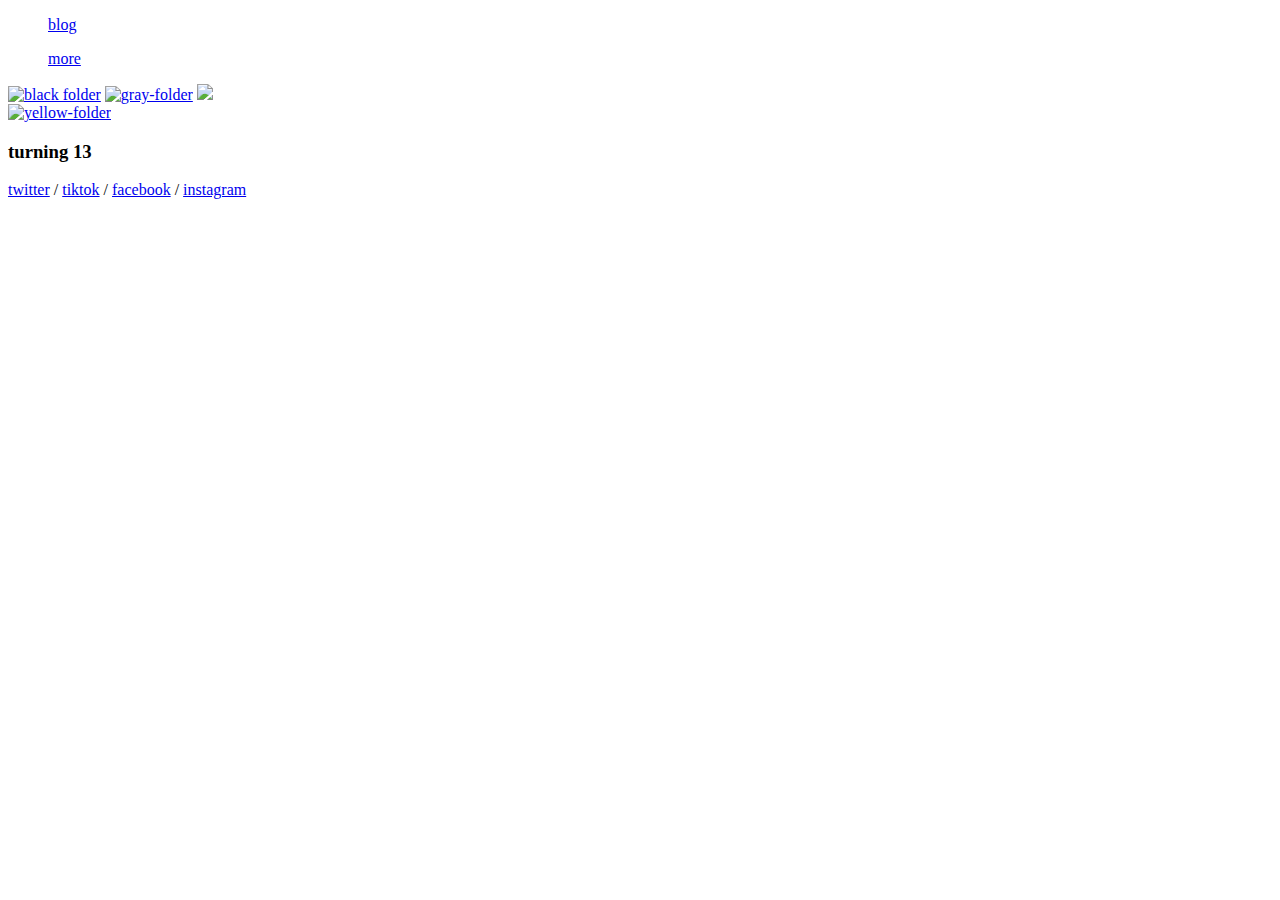
==== index.html @ ccf0c812 "Add files via upload" ====
<!DOCTYPE html>
<html lang="en">
  <head>
    <meta charset="UTF-8">
    <title>birthday boy</title>
    <link rel="stylesheet" href="css/styles.css">
    <link rel="icon" href="images/yellow-folder.png">
  </head>
  <body>
<div class="full-body">
	<script src="index.js"></script>
    <div class="header">
      <a class="blog-link" href="https://yuting.is-a.dev/"><ul>blog</ul></a>
      <a class="more-link" href="more.html"><ul>more</ul></a>
    </div>
    <div class="main">

      <div class="paragraph">
          <a href="master.html"><img class ="fld master" src="images/black-folder.png" alt="black folder"></a>
          <a href="future.html"><img class="fld future" src="images/gray-folder.png" alt="gray-folder"></a>
          <a href="#"><img class="cake" src="images/cake.png"></a>
            <div class="turning-13-container">
            <a href="turning-13.html"><img class="fld 13" src="images/yellow-folder.png" alt="yellow-folder"></a>
            <div class="turning-13-title">
              <h3 class="turning-13">turning 13</h3>
            </div>
            </div>
      </div>
    </div>

    <div class="footer">
        <a class ="twitter-link" href="https://twitter.com/wyuting2011" target="_blank">twitter</a> / <a class ="tiktok-link" href="https://www.tiktok.com/@yutinglol" target="_blank">tiktok</a> / <a class ="fb-link" href="https://www.facebook.com/profile.php?id=61551078486815" target="_blank">facebook</a> / <a class ="insta-link" href="https://www.instagram.com/yuting10101/" target="_blank">instagram</a>
    </div>
</div>
  </body>
</html>
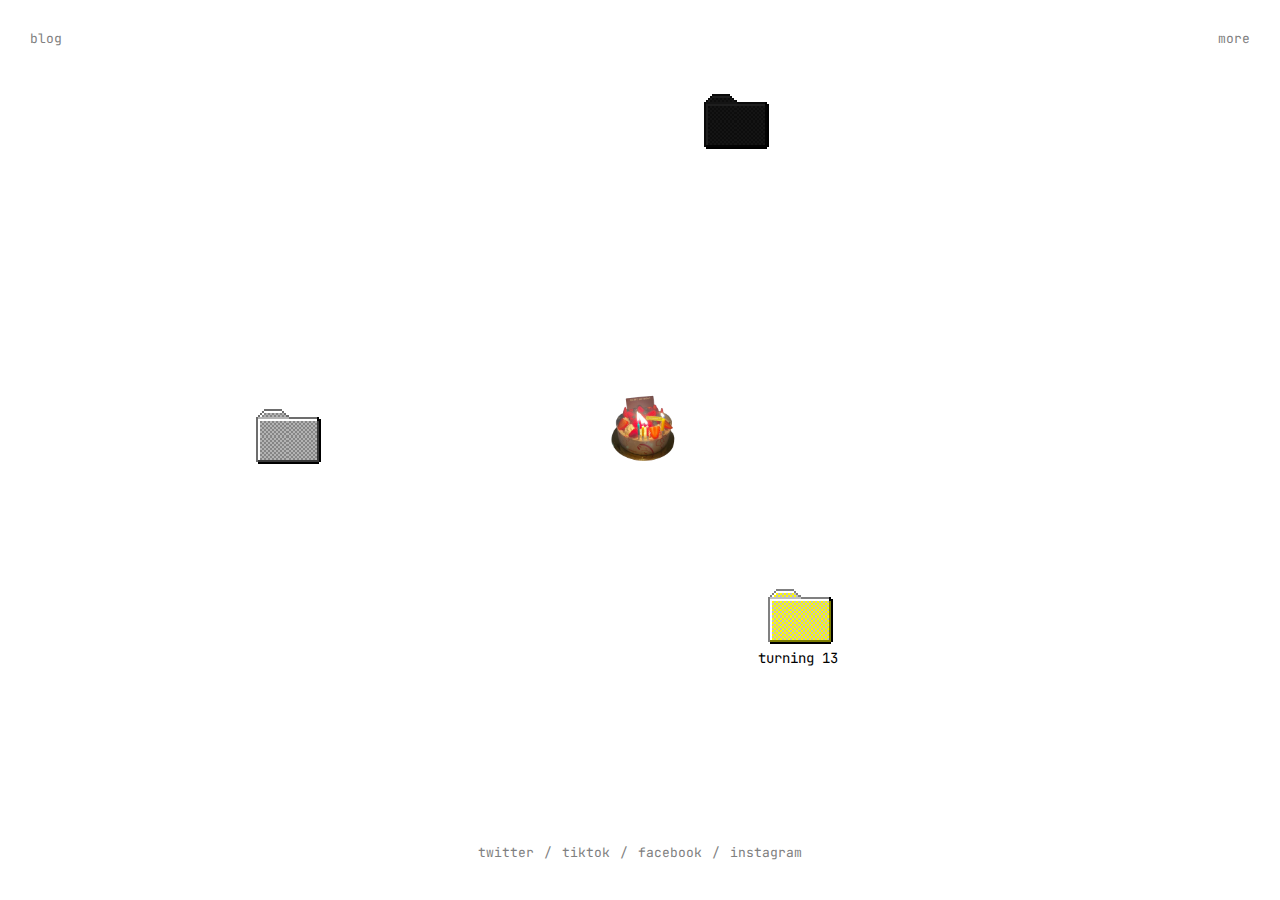
==== commit 25561f4a: "1" ====
--- a/index.html
+++ b/index.html
@@ -16,7 +16,7 @@
     <div class="main">
 
       <div class="paragraph">
-          <a href="master.html"><img class ="fld master" src="images/black-folder.png" alt="black folder"></a>
+          <a href="may-18.html"><img class ="fld birthday" src="images/black-folder.png" alt="black folder"></a>
           <a href="future.html"><img class="fld future" src="images/gray-folder.png" alt="gray-folder"></a>
           <a href="#"><img class="cake" src="images/cake.png"></a>
             <div class="turning-13-container">
--- a/css/styles.css
+++ b/css/styles.css
@@ -0,0 +1,193 @@
+@import url('https://fonts.googleapis.com/css2?family=JetBrains+Mono:ital,wght@0,100..800;1,100..800&display=swap');
+
+body, .page01, .page02 {
+    margin: 0;
+    font-family: "JetBrains Mono", monospace;
+    font-size: 13px;
+    font-weight: 400
+}
+
+ul{
+    margin: 0;
+    padding-right: 30px;
+    padding-left: 30px;
+    padding-top: 20px; 
+}
+
+.full-body{
+    /*border: 3px solid blue;*/
+    display: flex;
+    flex-direction: column;
+    justify-content: space-between;
+    gap: 15px;
+    margin: 0;
+}
+
+/* NAV BAR */
+
+.header {
+   /* border: 2px solid red;*/
+    display: flex;
+    justify-content: space-between;
+    margin:0;
+    padding-top: 10px;
+}
+
+.blog-link, .more-link, .twitter-link, .tiktok-link, .fb-link, .insta-link {
+    color:gray;
+    text-decoration: none;
+}
+
+.blog-link:hover, .more-link:hover, .twitter-link:hover,
+.tiktok-link:hover, .fb-link:hover, .insta-link:hover {
+    color:rgb(227, 154, 20);
+}
+
+/* oklama.html MAIN CONTENT */
+
+.main {
+    /*border: 2px solid green;*/
+    display: flex;
+    height:600px;
+    margin: 0;   
+}
+
+
+/* folders */
+
+.fld {
+    width:65px;
+    height:65px;
+    image-rendering: pixelated;
+}
+
+.birthday{
+    position: absolute;
+    top:10%;
+    left:55%;
+}
+
+.turning-13-container {
+    /*border:5px solid pink; */
+     display:inline inline-block;
+     position: absolute;
+     top: 65%;
+     left: 60%;
+     
+ }
+
+ .turning-13-title {
+     position: relative;
+     right: 10px;
+     bottom: 19px;
+     
+ }
+
+ .turning-13 {
+     font-weight: normal;
+     font-size: 14px;
+ }
+
+.future {
+    /* border: 5px solid green; */
+     position: absolute;
+     top:45%;
+     left:20%;
+ }
+ 
+ .cake {
+     width:85px;
+     height:85px;
+     position: absolute;
+     top:43%;
+     left:47%;
+     right: 50%;
+ }
+
+ /* FOOTER */
+ .footer{
+    display: flex;
+    justify-content: center;
+    gap: 10px;
+    padding-top: 7px;
+    color: gray;
+    position: absolute;
+    bottom: 0;
+    width: 100%;
+    height: 3.5rem;
+}
+
+/*turning 13 styles*/
+p {
+    margin-top: 0;
+    font-family: "JetBrains Mono", monospace;
+    font-size: 13px;
+    font-weight: 400
+}
+
+/*may 18 - page 01*/
+#page01 {
+    background-color: black;
+    margin: 20px;
+    color:white;
+    font-family: "JetBrains Mono", monospace;
+}
+
+.may-18{
+    width:25%;
+    position: absolute;
+    left:5px;
+}
+
+.nav-arrow {
+    color:white;
+    text-decoration:none;
+}
+
+/*future - page 02*/
+#page02 {
+    background-color:black;
+    margin:20px;
+    color:white;
+    font-family: "JetBrains Mono", monospace;
+}
+
+h4{
+    color:white;
+    font-weight: 400;
+    font-size:larger;
+    font-family: "JetBrains Mono", monospace;
+}
+
+/*turning 12 - page 03*/
+#page03 {
+    background-color:black;
+    margin:20px;
+    color:white;
+    font-family: "JetBrains Mono", monospace;
+}
+
+.turning-13-page {
+    margin-right: 70%;
+    text-align: left;
+}
+
+.birthday-boy{
+    width:10%;
+    position: absolute;
+    left:100px;
+}
+
+h5 {
+    color:white;
+    font-family: "JetBrains Mono", monospace;
+    font-size: 10px;
+    font-weight: 400
+}
+
+/*tour - page 04*/
+#page04 {
+    background-color:black;
+    margin:20px;
+    color:white;
+}
